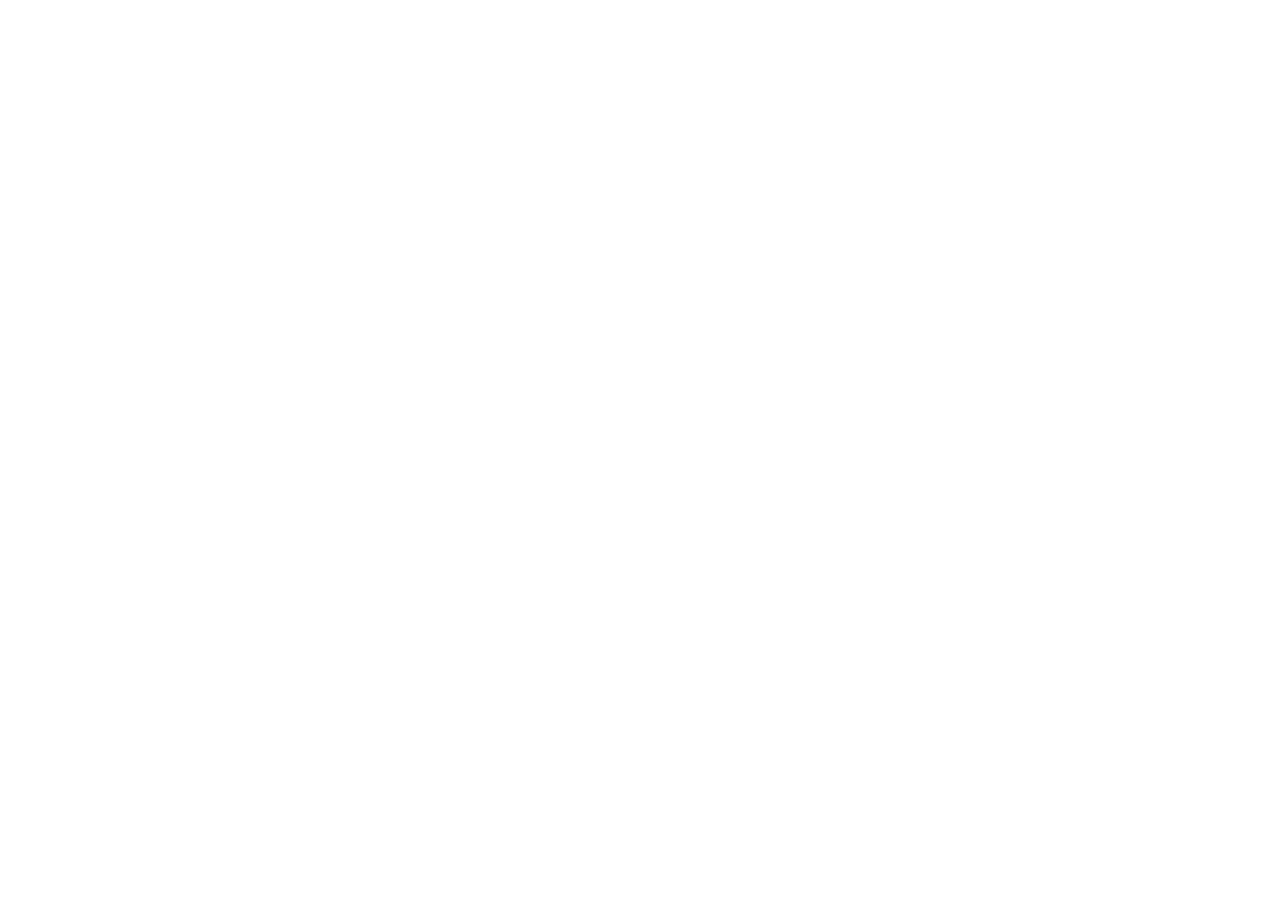
==== index.html @ f29817ae "1st commit" ====
<!DOCTYPE html>
<html lang="en">
<head>
    <meta charset="UTF-8">
    <meta name="viewport" content="width=device-width, initial-scale=1.0">
    <title>Document</title>
    <link rel="stylesheet" href="./styles/style.css">
</head>
<body>
    
    
    
    <script src="./scripts/script.js"></script>
</body>
</html>
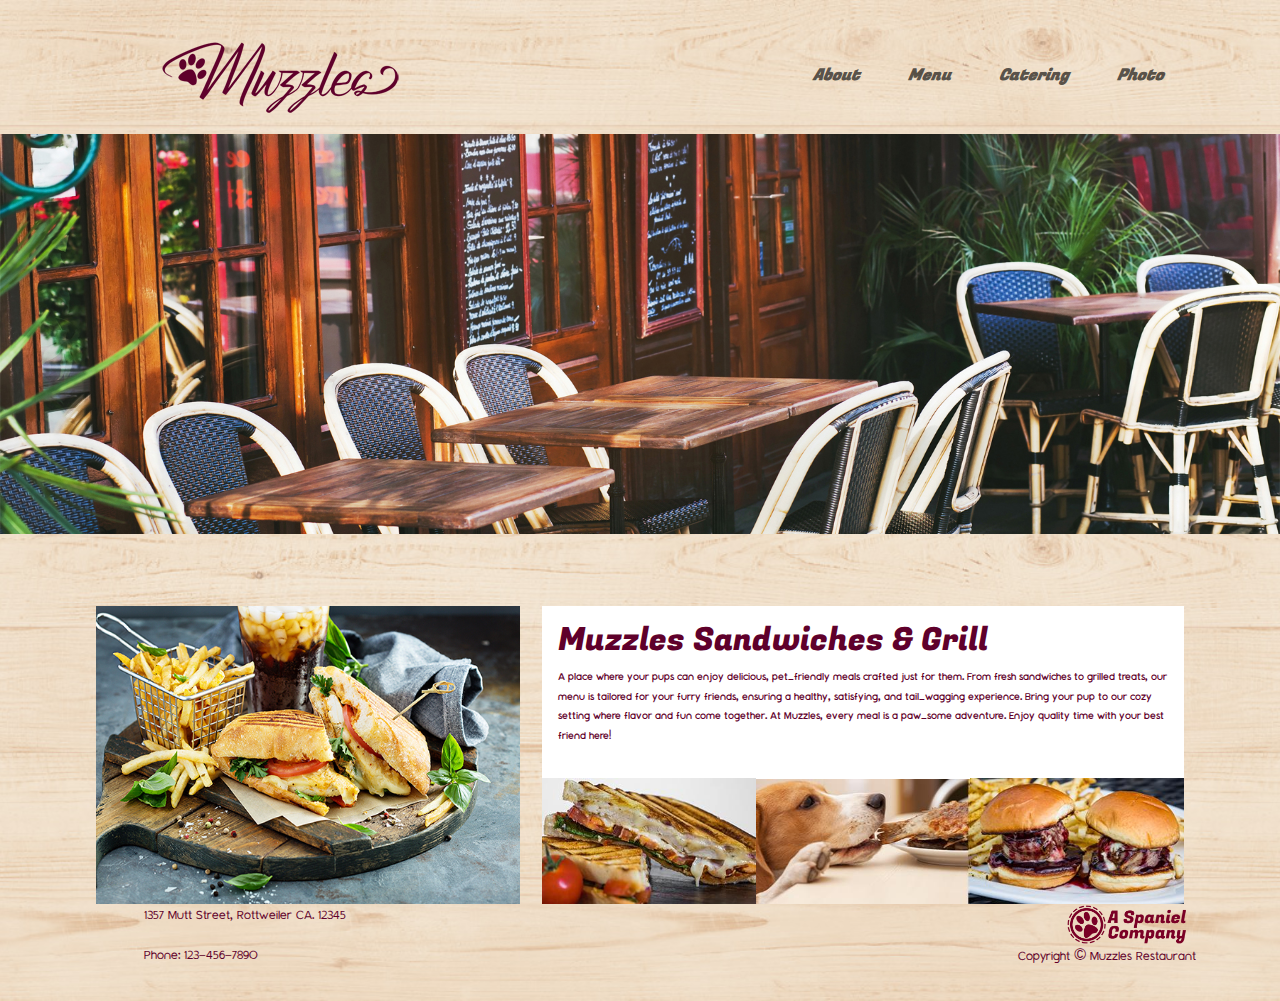
==== commit 7268a55b: "home page done" ====
--- a/index.html
+++ b/index.html
@@ -1,15 +1,87 @@
 <!DOCTYPE html>
 <html lang="en">
+
 <head>
     <meta charset="UTF-8">
     <meta name="viewport" content="width=device-width, initial-scale=1.0">
     <title>Document</title>
     <link rel="stylesheet" href="./styles/style.css">
+    <link href="https://cdn.jsdelivr.net/npm/bootstrap@5.3.3/dist/css/bootstrap.min.css" rel="stylesheet"
+        integrity="sha384-QWTKZyjpPEjISv5WaRU9OFeRpok6YctnYmDr5pNlyT2bRjXh0JMhjY6hW+ALEwIH" crossorigin="anonymous">
 </head>
+
 <body>
-    
-    
-    
+    <nav class="navbar navbar-expand-lg ">
+        <div class="container-fluid">
+            <a class="navbar-brand logo--header-img" href="#"><img src="../assets/MuzzlesLogo.png"
+                    alt="Muzzles Logo"></a>
+            <div class="nav-link-parent">
+                <button class="navbar-toggler" type="button" data-bs-toggle="collapse"
+                    data-bs-target="#navbarNavAltMarkup" aria-controls="navbarNavAltMarkup" aria-expanded="false"
+                    aria-label="Toggle navigation">
+                    <span class="navbar-toggler-icon"></span>
+                </button>
+                <div class="collapse navbar-collapse" id="navbarNavAltMarkup">
+                    <div class="navbar-nav">
+                        <a class="nav-link" href="#">About</a>
+                        <a class="nav-link" href="#">Menu</a>
+                        <a class="nav-link" href="#">Catering</a>
+                        <a class="nav-link">Photo</a>
+                    </div>
+                </div>
+            </div>
+
+        </div>
+    </nav>
+
+    <div class="home-image">
+        <img class="resize-home" src="./assets/homeHero.jpg" alt="home-hero-image">
+    </div>
+
+    <br><br><br>
+
+    <div class="home-container">
+        <div class="image-container">
+            <img class="resize" src="./assets/homeSingle.jpg" alt="Sandwiches">
+        </div>
+        <div class="home-details-container">
+            <div class="home-details-container1">
+                <h2 id="font-change">Muzzles Sandwiches & Grill</h2>
+                <p>A place where your pups can enjoy delicious, pet-friendly meals crafted just for them. From fresh
+                    sandwiches to grilled treats, our menu is tailored for your furry friends, ensuring a healthy,
+                    satisfying, and tail-wagging experience. Bring your pup to our cozy setting where flavor and fun
+                    come
+                    together. At Muzzles, every meal is a paw-some adventure. Enjoy quality time with your best friend
+                    here!
+                </p>
+            </div>
+            <div class="home-image-container">
+                <img class="resize1" src="./assets/Remake-HomeImage/HomeImage1.JPG" alt="">
+                <img class="resize1" src="./assets/Remake-HomeImage/HomeImage2.JPG" alt="">
+                <img class="resize1" src="./assets/Remake-HomeImage/HomeImage3.JPG" alt="">
+            </div>
+        </div>
+    </div>
+
+    <footer>
+        <div class="container-fluid  m-0 p-0  ">
+            <div class="row d-flex justify-content-between ">
+                <div class="col ">
+                    <p> 1357 Mutt Street, Rottweiler CA. 12345</p>
+                    <p>Phone: 123-456-7890</p>
+                </div>
+                <div class="col text-end  m-0 p-0  ">
+                    <img class="w-25 " src="../assets/CompanyLogo.png" alt="Footer Company Logo">
+                    <p>Copyright © Muzzles Restaurant</p>
+                </div>
+            </div>
+        </div>
+
+    </footer>
     <script src="./scripts/script.js"></script>
+    <script src="https://cdn.jsdelivr.net/npm/bootstrap@5.3.3/dist/js/bootstrap.bundle.min.js"
+        integrity="sha384-YvpcrYf0tY3lHB60NNkmXc5s9fDVZLESaAA55NDzOxhy9GkcIdslK1eN7N6jIeHz"
+        crossorigin="anonymous"></script>
 </body>
+
 </html>--- a/styles/style.css
+++ b/styles/style.css
@@ -0,0 +1,270 @@
+/* ======= */
+:root{
+    --maroon: #5F002B;
+    --lightmaroon: #980051;
+    --beige: #F2E9D9;
+    --white:#FFFFFF;
+}
+
+
+
+
+@font-face {
+    font-family: 'Montauk-Bold';
+    src: url('../fonts/Montauk-Bold.otf') ;
+    font-weight: normal; 
+    font-style: normal; 
+  }
+
+  @font-face {
+    font-family: 'Montauk-Regular';
+    src: url('../fonts/Montauk-Regular.otf') ;
+   
+  }
+  @font-face {
+    font-family: 'Montauk-Italic';
+    src: url('../fonts/Montauk-Italic.otf') ;
+   
+  }
+  @font-face {
+    font-family: 'Montauk-Light';
+    src: url('../fonts/Montauk-Light.otf') ;
+   
+  }
+  @font-face {
+    font-family: 'FugazOne-Regular';
+    src: url('../fonts/FugazOne-Regular.ttf') ;
+   
+  }
+body{
+    background-image: url('../assets/bgtexture.jpg');
+    background-repeat: repeat;
+    padding: 1rem 0rem 1rem;
+  
+}
+
+/* home page */
+
+
+
+.resize-home{
+    width: 100%;
+    height: 25rem;
+}
+
+.home-container {
+    width: 85%;
+    margin: 0 auto;
+    display: flex;
+    justify-content: space-between;
+}
+
+.image-container {
+    width: 39%;
+}
+
+.home-details-container {
+    width: 59%;
+    display: flex;
+    flex-direction: column;
+    justify-content: space-between;
+    background-color: white;
+}
+
+.home-details-container1 {
+    font-size: small;
+    font-family: 'Montauk-Regular', sans-serif;
+    background-color: #FFFFFF;
+    padding: 1rem;
+    display: flex;
+    flex-direction: column;
+    justify-content: space-between;
+    color: var(--maroon);
+}
+
+.home-image-container {
+    width: 100%;
+    display: flex;
+    overflow: hidden;
+    align-items: flex-end;
+}
+
+.resize {
+    width: 100%;
+    height: 100%;
+}
+
+.resize1 {
+    width: 100%;
+    height: auto;
+    max-width: 33.33%;
+    object-fit: cover;
+}
+
+
+
+/* home page END */
+
+/*General formating start*/
+ .section-margins{
+    margin: 3rem 6rem  3rem 9rem;
+ }
+ .page-header{
+    background-color: white;
+    padding:0.5rem  0rem 0.5rem;
+    font-size: 50px;
+    color: var(--maroon);
+    font-family: 'FugazOne-Regular', sans-serif;
+ }
+/*General Formating end*/
+/*navbar start*/
+
+.logo--header-img{
+ margin-left:9rem;
+}
+
+.nav-link-parent{
+    margin-right:6rem;
+   
+    font-weight: bold;
+    font-style: italic;
+   
+  
+}
+
+.nav-link{
+    color: var(--maroon);
+    font-family: 'FugazOne-Regular';
+    margin-left: 2rem;
+}
+
+/*navbar end*/
+
+
+/* catering */
+.catering-container{
+  
+  display: flex;
+  justify-content: space-between;
+}   
+
+.catering-img{
+  height:auto;
+}
+
+.text-section{
+ 
+  background-color: white;
+  color: var(--maroon);
+  font-family: 'Montauk-Light', sans-serif;
+  padding: 2rem;
+  
+}
+
+.text-section h3{
+  font-weight: bold;
+  font-family: 'FugazOne-Regular', sans-serif;
+}
+.text-section p{
+  line-height: 1.1;
+}
+/*catering end*/
+
+
+/*footer start*/
+
+footer{
+    margin-left:9rem;
+    margin-right:6rem;
+    color: var(--maroon);
+    font-family: 'Montauk-Light', sans-serif;
+
+    
+}
+
+/*footer end*/
+
+
+/* menu page css */
+
+/* General reset for any elements inside the .no-bootstrap container */
+.no-bootstrap * {
+    all: revert;
+    box-sizing: border-box;
+    font-family: 'Montauk-Regular', sans-serif;
+}
+
+body {
+    background-image: url(../assets/bgtexture.jpg);
+    background-position: center;
+    background-size: cover;
+}
+
+#font-change{
+    font-family: 'FugazOne-Regular', sans-serif;
+    color: var(--maroon);
+}
+
+.ajustImg {
+    width: 100%;
+}
+
+.plane {
+    font-weight: normal;      /* Removes bold */
+    text-decoration: none;    /* Removes underline, overline, and line-through */
+    font-style: normal;       /* Removes italic or oblique styling */
+    font-family: 'Montauk-Regular', sans-serif;     
+}
+
+.no-bootstrap .MenuHeader {
+    display: flex;
+    align-items: center;
+    justify-content: center;
+    background-color: #FFFFFF;
+    width: 85%;
+    height: 4rem;
+    margin: 0 auto;
+}
+
+.no-bootstrap .MenuContainer {
+    width: 85%;
+    margin: 0 auto;
+    display: flex;
+    justify-content: space-between;
+    flex-wrap: wrap;
+    color: var(--maroon);
+}
+
+.no-bootstrap .menu-container-item {
+    width: 49.5%;
+    /* height: 700px; */
+    background-color: white;
+    padding-bottom: 2rem;
+    margin-bottom: 1rem;
+}
+
+.no-bootstrap .menu-details {
+    font-size: small;
+    display: flex;
+    flex-direction: column;
+    margin-left: 2%;
+    margin-right: 2%;
+}
+
+.menu-details h3{
+    font-size: x-large;
+}
+
+.no-bootstrap .menu-item {
+    display: flex;
+    justify-content: space-between;
+    padding-bottom: 10px;
+    border-bottom: 1px solid #980051;
+}
+
+.hide{
+    color: white;
+    border: none !important;
+}
+
+/* menu page css END */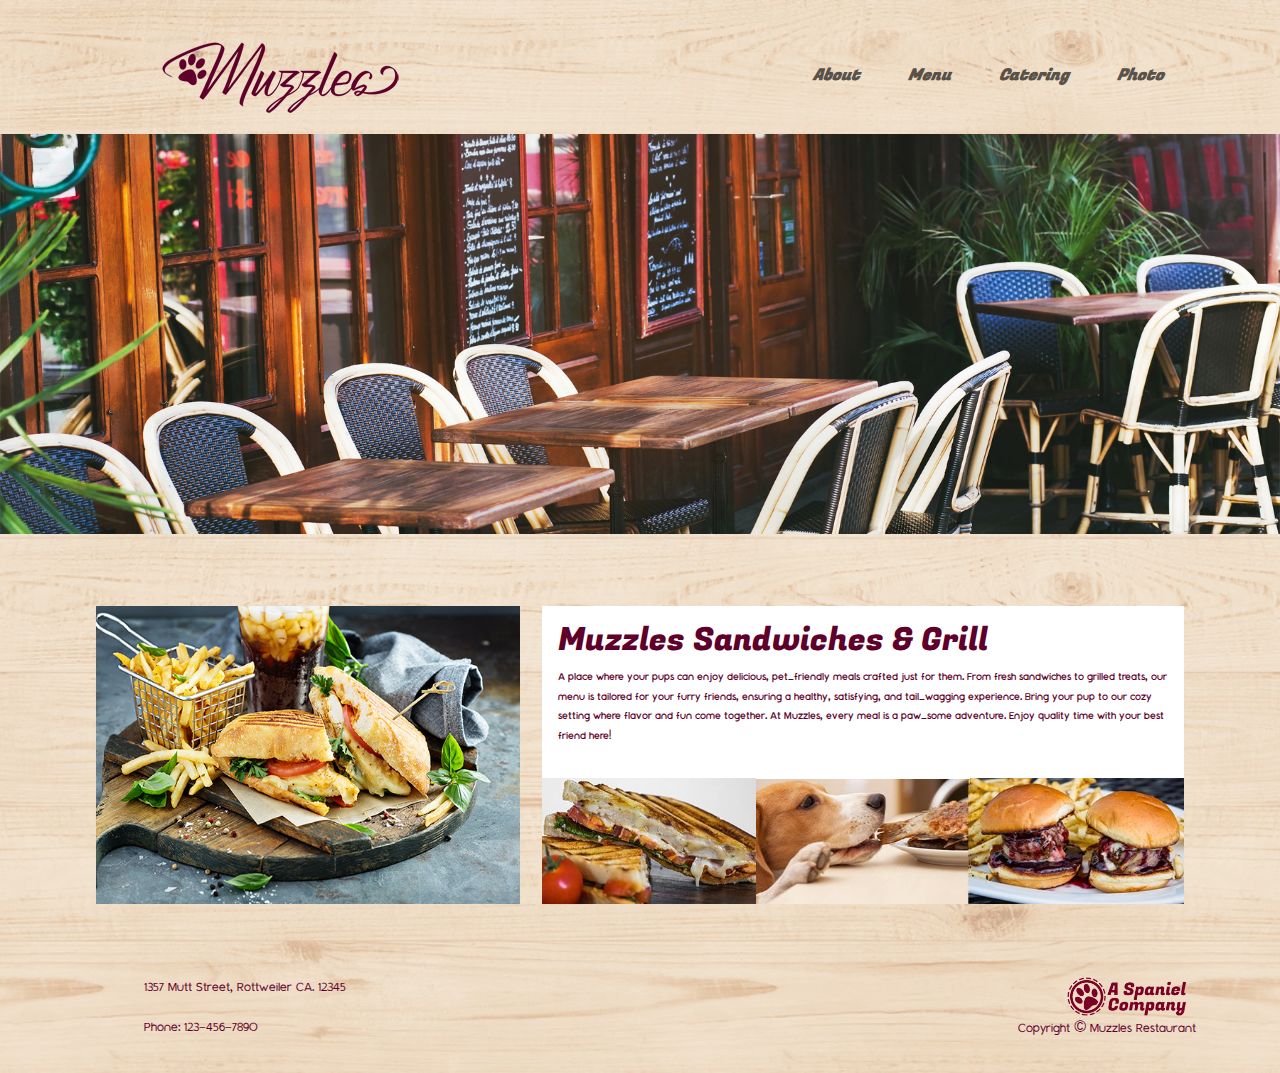
==== commit 8fa34fff: "slight fix" ====
--- a/index.html
+++ b/index.html
@@ -13,7 +13,7 @@
 <body>
     <nav class="navbar navbar-expand-lg ">
         <div class="container-fluid">
-            <a class="navbar-brand logo--header-img" href="#"><img src="../assets/MuzzlesLogo.png"
+            <a class="navbar-brand logo--header-img" href="./index.html"><img src="../assets/MuzzlesLogo.png"
                     alt="Muzzles Logo"></a>
             <div class="nav-link-parent">
                 <button class="navbar-toggler" type="button" data-bs-toggle="collapse"
@@ -23,10 +23,10 @@
                 </button>
                 <div class="collapse navbar-collapse" id="navbarNavAltMarkup">
                     <div class="navbar-nav">
-                        <a class="nav-link" href="#">About</a>
-                        <a class="nav-link" href="#">Menu</a>
-                        <a class="nav-link" href="#">Catering</a>
-                        <a class="nav-link">Photo</a>
+                        <a class="nav-link"  href="./pages/About.html">About</a>
+                        <a class="nav-link" href="./pages/Menu.html">Menu</a>
+                        <a class="nav-link" href="./pages/catering.html">Catering</a>
+                        <a class="nav-link" href="./pages/photos.html">Photo</a>
                     </div>
                 </div>
             </div>
@@ -63,6 +63,8 @@
         </div>
     </div>
 
+    <br><br><br>
+
     <footer>
         <div class="container-fluid  m-0 p-0  ">
             <div class="row d-flex justify-content-between ">
--- a/styles/style.css
+++ b/styles/style.css
@@ -1,270 +1,359 @@
 /* ======= */
-:root{
-    --maroon: #5F002B;
-    --lightmaroon: #980051;
-    --beige: #F2E9D9;
-    --white:#FFFFFF;
-}
-
-
-
-
-@font-face {
-    font-family: 'Montauk-Bold';
-    src: url('../fonts/Montauk-Bold.otf') ;
-    font-weight: normal; 
-    font-style: normal; 
-  }
-
-  @font-face {
-    font-family: 'Montauk-Regular';
-    src: url('../fonts/Montauk-Regular.otf') ;
-   
-  }
-  @font-face {
-    font-family: 'Montauk-Italic';
-    src: url('../fonts/Montauk-Italic.otf') ;
-   
-  }
-  @font-face {
-    font-family: 'Montauk-Light';
-    src: url('../fonts/Montauk-Light.otf') ;
-   
-  }
-  @font-face {
-    font-family: 'FugazOne-Regular';
-    src: url('../fonts/FugazOne-Regular.ttf') ;
-   
-  }
-body{
-    background-image: url('../assets/bgtexture.jpg');
-    background-repeat: repeat;
-    padding: 1rem 0rem 1rem;
-  
+:root {
+  --maroon: #5f002b;
+  --lightmaroon: #980051;
+  --beige: #f2e9d9;
+  --white: #ffffff;
+}
+
+@font-face {
+  font-family: "Montauk-Bold";
+  src: url("../fonts/Montauk-Bold.otf");
+  font-weight: normal;
+  font-style: normal;
+}
+
+@font-face {
+  font-family: "Montauk-Regular";
+  src: url("../fonts/Montauk-Regular.otf");
+}
+@font-face {
+  font-family: "Montauk-Italic";
+  src: url("../fonts/Montauk-Italic.otf");
+}
+@font-face {
+  font-family: "Montauk-Light";
+  src: url("../fonts/Montauk-Light.otf");
+}
+@font-face {
+  font-family: "FugazOne-Regular";
+  src: url("../fonts/FugazOne-Regular.ttf");
+}
+body {
+  background-image: url("../assets/bgtexture.jpg");
+  background-repeat: repeat;
+  padding: 1rem 0rem 1rem;
 }
 
 /* home page */
 
-
-
-.resize-home{
-    width: 100%;
-    height: 25rem;
+.resize-home {
+  width: 100%;
+  height: 25rem;
 }
 
 .home-container {
-    width: 85%;
-    margin: 0 auto;
-    display: flex;
-    justify-content: space-between;
+  width: 85%;
+  margin: 0 auto;
+  display: flex;
+  justify-content: space-between;
 }
 
 .image-container {
-    width: 39%;
+  width: 39%;
 }
 
 .home-details-container {
-    width: 59%;
-    display: flex;
-    flex-direction: column;
-    justify-content: space-between;
-    background-color: white;
+  width: 59%;
+  display: flex;
+  flex-direction: column;
+  justify-content: space-between;
+  background-color: white;
 }
 
 .home-details-container1 {
-    font-size: small;
-    font-family: 'Montauk-Regular', sans-serif;
-    background-color: #FFFFFF;
-    padding: 1rem;
-    display: flex;
-    flex-direction: column;
-    justify-content: space-between;
-    color: var(--maroon);
+  font-size: small;
+  font-family: "Montauk-Regular", sans-serif;
+  background-color: #ffffff;
+  padding: 1rem;
+  display: flex;
+  flex-direction: column;
+  justify-content: space-between;
+  color: var(--maroon);
 }
 
 .home-image-container {
-    width: 100%;
-    display: flex;
-    overflow: hidden;
-    align-items: flex-end;
+  width: 100%;
+  display: flex;
+  overflow: hidden;
+  align-items: flex-end;
 }
 
 .resize {
-    width: 100%;
-    height: 100%;
+  width: 100%;
+  height: 100%;
 }
 
 .resize1 {
+  width: 100%;
+  height: auto;
+  max-width: 33.33%;
+  object-fit: cover;
+}
+
+/* home page END */
+
+/*General formating start*/
+.section-margins {
+  margin: 3rem 6rem 3rem 9rem;
+}
+.page-header {
+  background-color: white;
+  padding: 0.5rem 0rem 0.5rem;
+  font-size: 50px;
+  color: var(--maroon);
+  font-family: "FugazOne-Regular", sans-serif;
+}
+/*General Formating end*/
+/*navbar start*/
+
+.logo--header-img {
+  margin-left: 9rem;
+}
+
+.nav-link-parent {
+  margin-right: 6rem;
+
+  font-weight: bold;
+  font-style: italic;
+}
+
+.nav-link {
+  color: var(--maroon);
+  font-family: "FugazOne-Regular";
+  margin-left: 2rem;
+}
+
+/*navbar end*/
+
+/* catering */
+.catering-container {
+  display: flex;
+  justify-content: space-between;
+}
+
+.catering-img {
+  height: auto;
+}
+
+.text-section {
+  background-color: white;
+  color: var(--maroon);
+  font-family: "Montauk-Light", sans-serif;
+  padding: 2rem;
+}
+
+.text-section h3 {
+  font-weight: bold;
+  font-family: "FugazOne-Regular", sans-serif;
+}
+.text-section p {
+  line-height: 1.1;
+}
+/*catering end*/
+/*photos start*/
+
+/*photos end*/
+.add-border-white {
+  border: 10px solid white; /* Adjust thickness as needed */
+}
+
+.photo-spacing {
+  margin: 20px 10px;
+}
+/*footer start*/
+
+footer {
+  margin-left: 9rem;
+  margin-right: 6rem;
+  color: var(--maroon);
+  font-family: "Montauk-Light", sans-serif;
+}
+
+/*footer end*/
+
+/* menu page css */
+
+/* General reset for any elements inside the .no-bootstrap container */
+.no-bootstrap * {
+  all: revert;
+  box-sizing: border-box;
+  font-family: "Montauk-Regular", sans-serif;
+}
+
+body {
+  background-image: url(../assets/bgtexture.jpg);
+  background-position: center;
+  background-size: cover;
+}
+
+#font-change {
+  font-family: "FugazOne-Regular", sans-serif;
+  color: var(--maroon);
+}
+
+.ajustImg {
+  width: 100%;
+}
+
+.plane {
+  font-weight: normal; /* Removes bold */
+  text-decoration: none; /* Removes underline, overline, and line-through */
+  font-style: normal; /* Removes italic or oblique styling */
+  font-family: "Montauk-Regular", sans-serif;
+}
+
+.no-bootstrap .MenuHeader {
+  display: flex;
+  align-items: center;
+  justify-content: center;
+  background-color: #ffffff;
+  width: 85%;
+  height: 4rem;
+  margin: 0 auto;
+}
+
+.no-bootstrap .MenuContainer {
+  width: 85%;
+  margin: 0 auto;
+  display: flex;
+  justify-content: space-between;
+  flex-wrap: wrap;
+  color: var(--maroon);
+}
+
+.no-bootstrap .menu-container-item {
+  width: 49.5%;
+  /* height: 700px; */
+  background-color: white;
+  padding-bottom: 2rem;
+  margin-bottom: 1rem;
+}
+
+.no-bootstrap .menu-details {
+  font-size: small;
+  display: flex;
+  flex-direction: column;
+  margin-left: 2%;
+  margin-right: 2%;
+}
+
+.menu-details h3 {
+  font-size: x-large;
+}
+
+.no-bootstrap .menu-item {
+  display: flex;
+  justify-content: space-between;
+  padding-bottom: 10px;
+  border-bottom: 1px solid #980051;
+}
+
+.hide {
+  color: white;
+  border: none !important;
+}
+
+/* menu page css END */
+
+
+
+
+
+/* Adjust the layout for mobile */
+@media (max-width: 768px) {
+  body {
+    margin: 0;
+    background-size: contain;
+  }
+
+  .no-bootstrap .MenuHeader {
     width: 100%;
     height: auto;
-    max-width: 33.33%;
+    text-align: center;
+    padding: 1rem 10px;
+  }
+
+  .no-bootstrap .MenuContainer {
+    width: 100%;
+    margin: 0;
+    display: block;
+    padding: 0 10px;
+  }
+
+  .no-bootstrap .menu-container-item {
+    width: 100%;
+    margin-bottom: 1rem;
+    padding: 1rem 0;
+  }
+
+  .ajustImg {
+    width: 100%;
+    height: auto;
     object-fit: cover;
-}
-
-
-
-/* home page END */
-
-/*General formating start*/
- .section-margins{
-    margin: 3rem 6rem  3rem 9rem;
- }
- .page-header{
-    background-color: white;
-    padding:0.5rem  0rem 0.5rem;
-    font-size: 50px;
-    color: var(--maroon);
-    font-family: 'FugazOne-Regular', sans-serif;
- }
-/*General Formating end*/
-/*navbar start*/
-
-.logo--header-img{
- margin-left:9rem;
-}
-
-.nav-link-parent{
-    margin-right:6rem;
-   
-    font-weight: bold;
-    font-style: italic;
-   
-  
-}
-
-.nav-link{
-    color: var(--maroon);
-    font-family: 'FugazOne-Regular';
-    margin-left: 2rem;
-}
-
-/*navbar end*/
-
-
-/* catering */
-.catering-container{
-  
-  display: flex;
-  justify-content: space-between;
-}   
-
-.catering-img{
-  height:auto;
-}
-
-.text-section{
- 
-  background-color: white;
-  color: var(--maroon);
-  font-family: 'Montauk-Light', sans-serif;
-  padding: 2rem;
-  
-}
-
-.text-section h3{
-  font-weight: bold;
-  font-family: 'FugazOne-Regular', sans-serif;
-}
-.text-section p{
-  line-height: 1.1;
-}
-/*catering end*/
-
-
-/*footer start*/
-
-footer{
-    margin-left:9rem;
-    margin-right:6rem;
-    color: var(--maroon);
-    font-family: 'Montauk-Light', sans-serif;
-
-    
-}
-
-/*footer end*/
-
-
-/* menu page css */
-
-/* General reset for any elements inside the .no-bootstrap container */
-.no-bootstrap * {
-    all: revert;
-    box-sizing: border-box;
-    font-family: 'Montauk-Regular', sans-serif;
-}
-
-body {
-    background-image: url(../assets/bgtexture.jpg);
-    background-position: center;
-    background-size: cover;
-}
-
-#font-change{
-    font-family: 'FugazOne-Regular', sans-serif;
-    color: var(--maroon);
-}
-
-.ajustImg {
-    width: 100%;
-}
-
-.plane {
-    font-weight: normal;      /* Removes bold */
-    text-decoration: none;    /* Removes underline, overline, and line-through */
-    font-style: normal;       /* Removes italic or oblique styling */
-    font-family: 'Montauk-Regular', sans-serif;     
-}
-
-.no-bootstrap .MenuHeader {
-    display: flex;
-    align-items: center;
-    justify-content: center;
-    background-color: #FFFFFF;
-    width: 85%;
-    height: 4rem;
-    margin: 0 auto;
-}
-
-.no-bootstrap .MenuContainer {
-    width: 85%;
-    margin: 0 auto;
-    display: flex;
-    justify-content: space-between;
-    flex-wrap: wrap;
-    color: var(--maroon);
-}
-
-.no-bootstrap .menu-container-item {
-    width: 49.5%;
-    /* height: 700px; */
-    background-color: white;
-    padding-bottom: 2rem;
+  }
+
+  .menu-details h3,
+  .menu-item h3 {
+    font-size: 1rem;
+    line-height: 1.4;
+  }
+
+  .menu-details p,
+  .menu-item div {
+    font-size: 0.9rem;
+  }
+
+  .no-bootstrap .menu-item {
+    display: block;
     margin-bottom: 1rem;
-}
-
-.no-bootstrap .menu-details {
-    font-size: small;
-    display: flex;
-    flex-direction: column;
-    margin-left: 2%;
-    margin-right: 2%;
-}
-
-.menu-details h3{
-    font-size: x-large;
-}
-
-.no-bootstrap .menu-item {
-    display: flex;
-    justify-content: space-between;
-    padding-bottom: 10px;
-    border-bottom: 1px solid #980051;
-}
-
-.hide{
-    color: white;
-    border: none !important;
-}
-
-/* menu page css END */+  }
+
+  /* Font change for mobile */
+  #font-change {
+    font-size: 1.5rem;
+  }
+
+  .menu-details {
+    font-size: 0.9rem;
+    padding: 0 10px;
+  }
+
+  .no-bootstrap .MenuHeader h2 {
+    font-size: 1.8rem;
+    margin: 0;
+  }
+
+  .no-bootstrap .menu-container-item img {
+    max-width: 100%;
+  }
+}
+
+
+
+
+
+
+
+/* About css */
+.im1ctr{
+  height:40% ;
+  width: 40%;
+}
+.bg-wh{
+  background-color: white;
+}
+.tc-brw{
+  color: brown;
+}
+.ctrtx{
+  text-align: center;
+}
+.fil{
+  width: 100%;
+}
+.al-img{
+  display: flex;
+  flex-direction: row;
+}
+/*About End*/
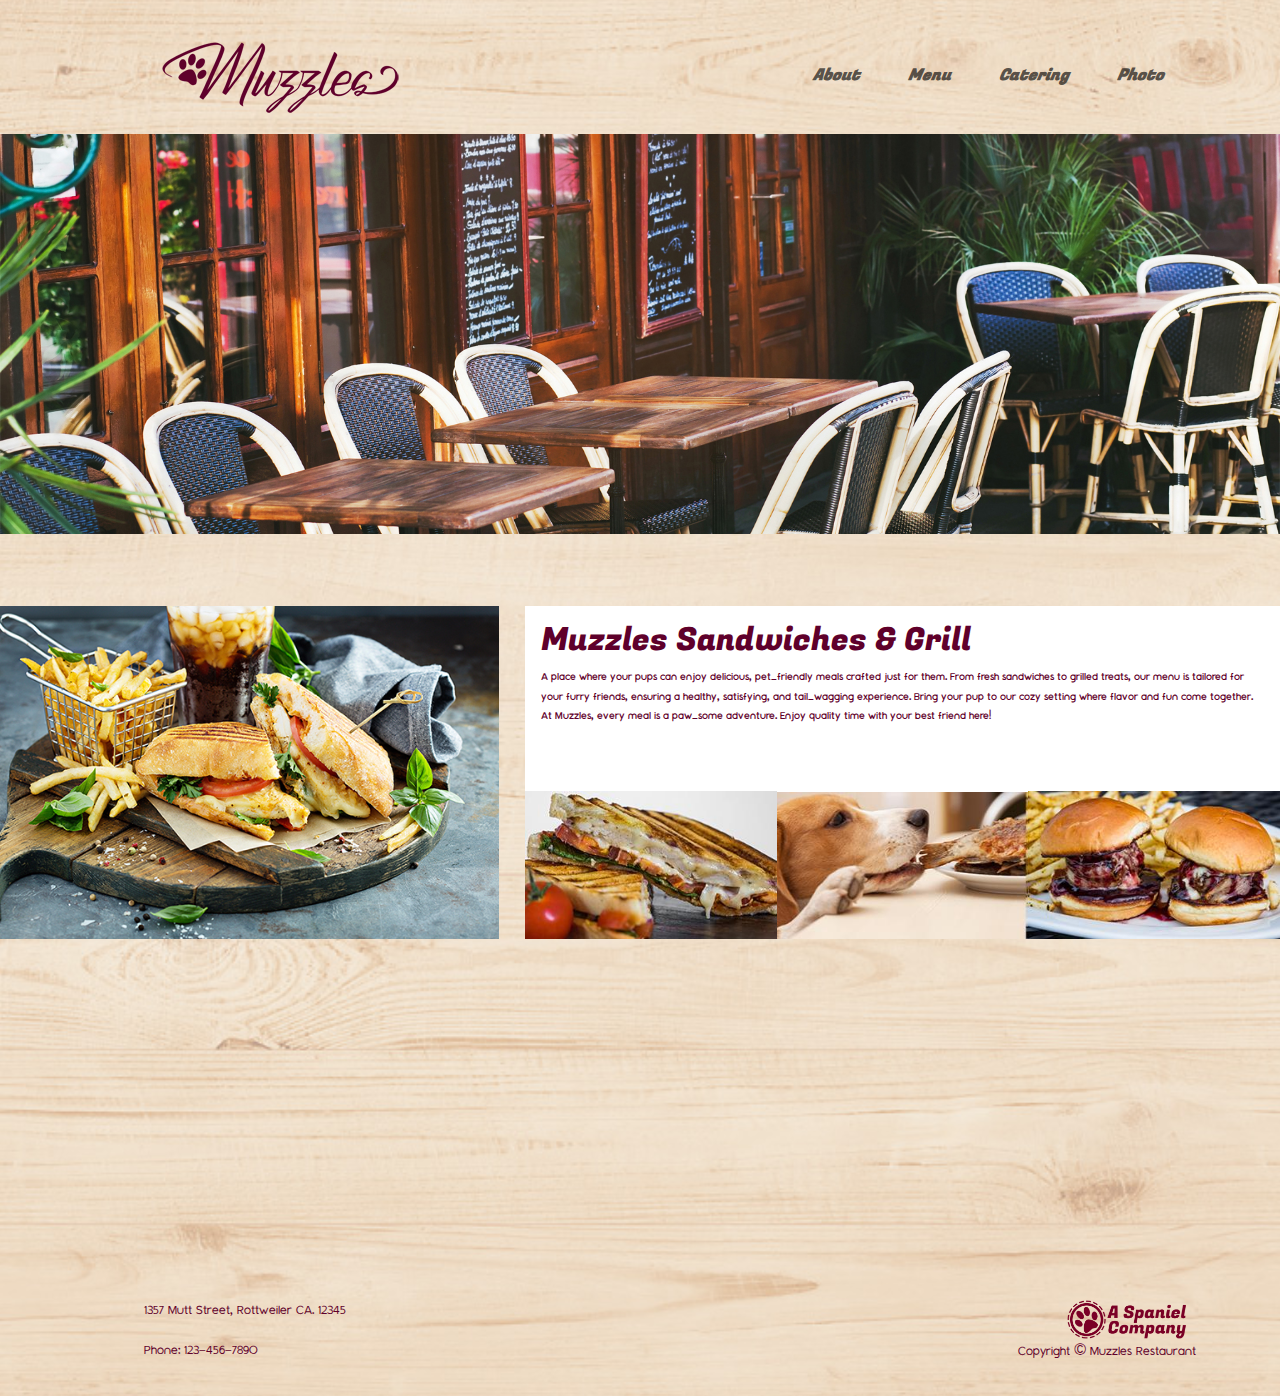
==== commit ccf337e8: "name change" ====
--- a/index.html
+++ b/index.html
@@ -4,7 +4,7 @@
 <head>
     <meta charset="UTF-8">
     <meta name="viewport" content="width=device-width, initial-scale=1.0">
-    <title>Document</title>
+    <title>Home</title>
     <link rel="stylesheet" href="./styles/style.css">
     <link href="https://cdn.jsdelivr.net/npm/bootstrap@5.3.3/dist/css/bootstrap.min.css" rel="stylesheet"
         integrity="sha384-QWTKZyjpPEjISv5WaRU9OFeRpok6YctnYmDr5pNlyT2bRjXh0JMhjY6hW+ALEwIH" crossorigin="anonymous">
--- a/styles/style.css
+++ b/styles/style.css
@@ -256,12 +256,61 @@
 
 /* menu page css END */
 
-
-
-
-
-/* Adjust the layout for mobile */
+/* medium-screen */
+
+@media screen and (min-width: 925px) and (max-width: 1366px) {
+  .home-container {
+    width: 100%;
+    margin-bottom: 18rem;
+  }
+}
+
+/* i pad */
+@media screen and (max-width: 924px) {
+  .home-container {
+    width: 90%;
+    flex-direction: column;
+    align-items: center;
+  }
+
+  .image-container,
+  .home-details-container {
+    width: 100%;
+  }
+
+  .home-details-container1 {
+    font-size: medium;
+    padding: 1.5rem;
+  }
+
+  .resize-home {
+    height: 20rem;
+  }
+}
+
+/* mobile */
 @media (max-width: 768px) {
+  .home-container {
+    width: 95%;
+  }
+
+  .home-details-container1 {
+    font-size: small;
+    padding: 1rem;
+  }
+
+  .home-image-container {
+    flex-direction: column;
+  }
+
+  .resize-home {
+    height: 18rem;
+  }
+
+  .resize1 {
+    max-width: 100%;
+  }
+
   body {
     margin: 0;
     background-size: contain;
@@ -329,31 +378,40 @@
   }
 }
 
-
-
-
-
-
-
 /* About css */
-.im1ctr{
-  height:40% ;
+.im1ctr {
+  height: 40%;
   width: 40%;
 }
-.bg-wh{
+.bg-wh {
   background-color: white;
 }
-.tc-brw{
-  color: brown;
-}
-.ctrtx{
+.tc-brw {
+  color: #5f002b;
+}
+.ctrtx {
   text-align: center;
 }
-.fil{
-  width: 100%;
-}
-.al-img{
+.fil {
+  width: 100%;
+}
+.al-img {
   display: flex;
   flex-direction: row;
 }
+
+.FSS {
+  font-size: small;
+  font-family: "Montauk-Regular", sans-serif;
+}
+
+.FSL {
+  font-family: "Montauk-Regular", sans-serif;
+}
+
+.FAL{
+  font-family: "FugazOne-Regular";
+  src: url("../fonts/FugazOne-Regular.ttf");
+}
+
 /*About End*/
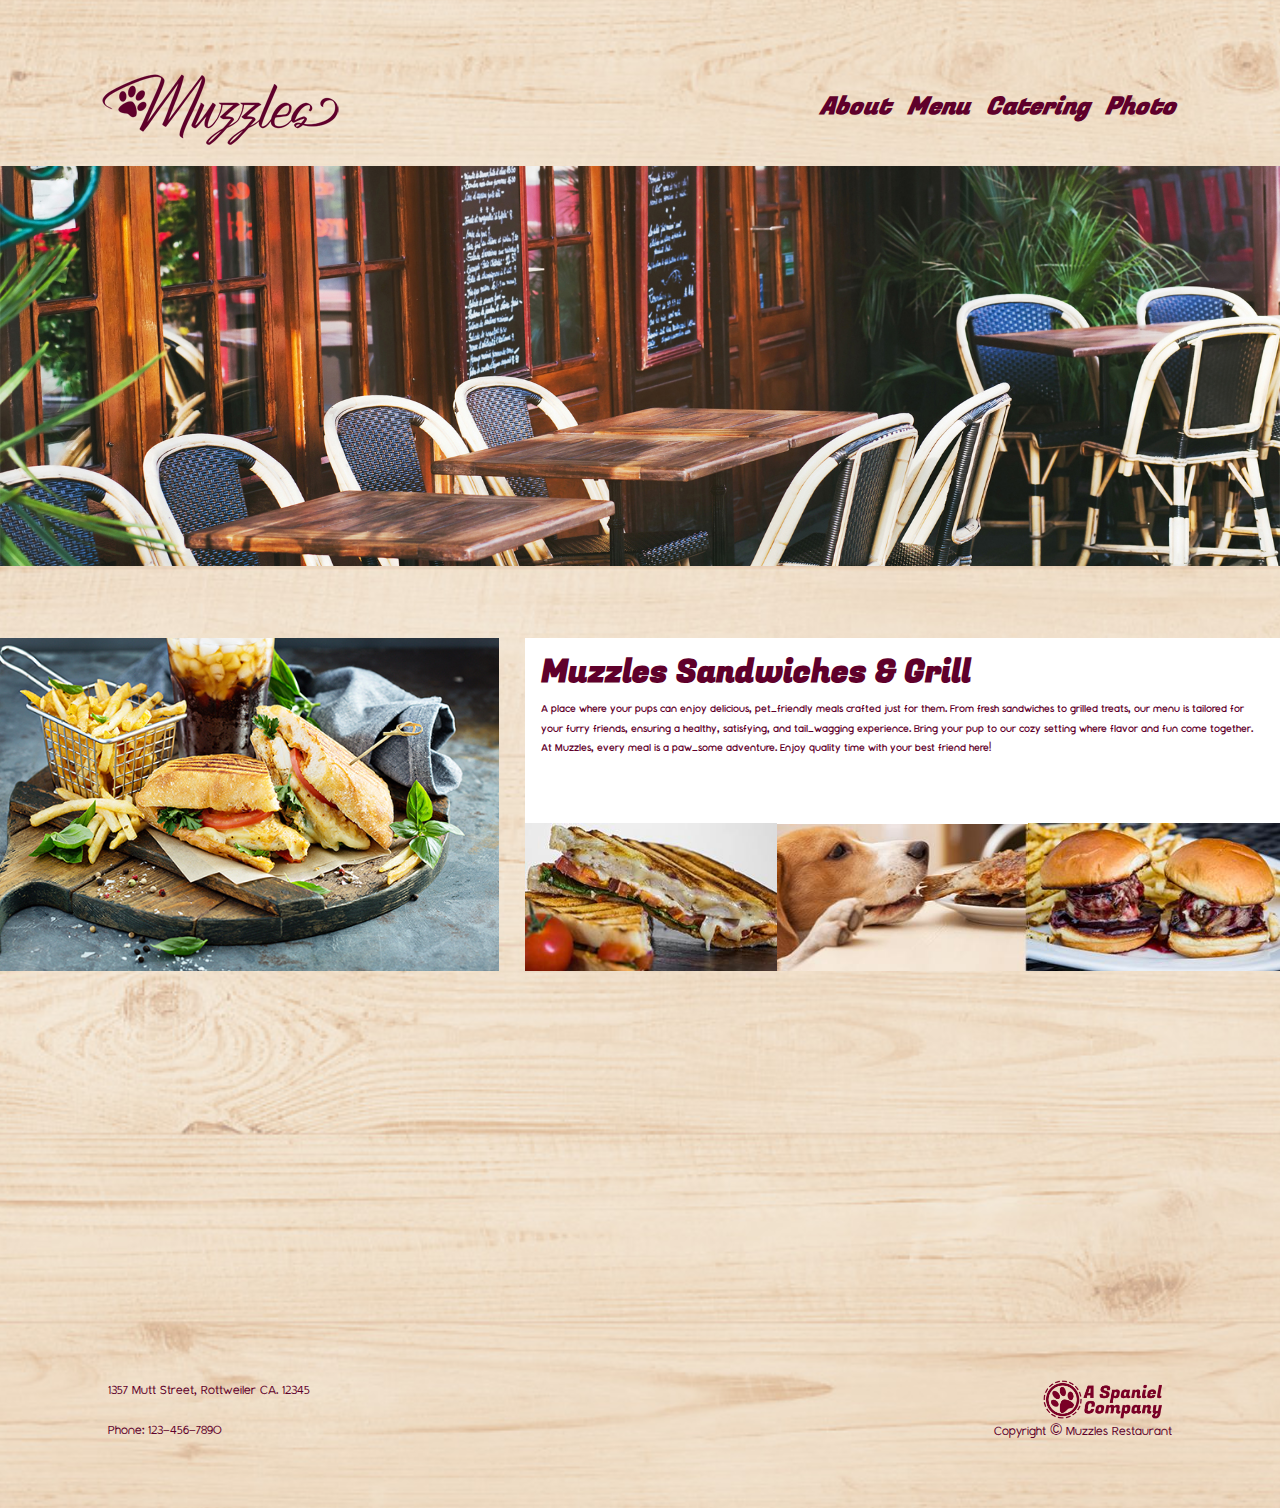
==== commit 97046d11: "updated margins on footer and header" ====
--- a/index.html
+++ b/index.html
@@ -1,89 +1,121 @@
 <!DOCTYPE html>
 <html lang="en">
+  <head>
+    <meta charset="UTF-8" />
+    <meta name="viewport" content="width=device-width, initial-scale=1.0" />
+    <title>Home</title>
 
-<head>
-    <meta charset="UTF-8">
-    <meta name="viewport" content="width=device-width, initial-scale=1.0">
-    <title>Home</title>
-    <link rel="stylesheet" href="./styles/style.css">
-    <link href="https://cdn.jsdelivr.net/npm/bootstrap@5.3.3/dist/css/bootstrap.min.css" rel="stylesheet"
-        integrity="sha384-QWTKZyjpPEjISv5WaRU9OFeRpok6YctnYmDr5pNlyT2bRjXh0JMhjY6hW+ALEwIH" crossorigin="anonymous">
-</head>
+    <link
+      href="https://cdn.jsdelivr.net/npm/bootstrap@5.3.3/dist/css/bootstrap.min.css"
+      rel="stylesheet"
+      integrity="sha384-QWTKZyjpPEjISv5WaRU9OFeRpok6YctnYmDr5pNlyT2bRjXh0JMhjY6hW+ALEwIH"
+      crossorigin="anonymous"
+    />
+    <link rel="stylesheet" href="./styles/style.css" />
+  </head>
 
-<body>
-    <nav class="navbar navbar-expand-lg ">
-        <div class="container-fluid">
-            <a class="navbar-brand logo--header-img" href="./index.html"><img src="../assets/MuzzlesLogo.png"
-                    alt="Muzzles Logo"></a>
-            <div class="nav-link-parent">
-                <button class="navbar-toggler" type="button" data-bs-toggle="collapse"
-                    data-bs-target="#navbarNavAltMarkup" aria-controls="navbarNavAltMarkup" aria-expanded="false"
-                    aria-label="Toggle navigation">
-                    <span class="navbar-toggler-icon"></span>
-                </button>
-                <div class="collapse navbar-collapse" id="navbarNavAltMarkup">
-                    <div class="navbar-nav">
-                        <a class="nav-link"  href="./pages/About.html">About</a>
-                        <a class="nav-link" href="./pages/Menu.html">Menu</a>
-                        <a class="nav-link" href="./pages/catering.html">Catering</a>
-                        <a class="nav-link" href="./pages/photos.html">Photo</a>
-                    </div>
-                </div>
+  <body>
+    <nav class="navbar navbar-expand-lg section-margins">
+      <div class="container-fluid">
+        <a class="navbar-brand logo--header-img" href="../index.html"
+          ><img class="" src="../assets/MuzzlesLogo.png" alt="Muzzles Logo"
+        /></a>
+        <div class="nav-link-parent">
+          <button
+            class="navbar-toggler"
+            type="button"
+            data-bs-toggle="collapse"
+            data-bs-target="#navbarNavAltMarkup"
+            aria-controls="navbarNavAltMarkup"
+            aria-expanded="false"
+            aria-label="Toggle navigation"
+          >
+            <span class="navbar-toggler-icon"></span>
+          </button>
+          <div class="collapse navbar-collapse" id="navbarNavAltMarkup">
+            <div class="navbar-nav">
+              <a class="nav-link" href="./About.html">About</a>
+              <a class="nav-link" href="./pages/Menu.html">Menu</a>
+              <a class="nav-link" href="./catering.html">Catering</a>
+              <a class="nav-link" href="./photos.html">Photo</a>
             </div>
-
+          </div>
         </div>
+      </div>
     </nav>
 
     <div class="home-image">
-        <img class="resize-home" src="./assets/homeHero.jpg" alt="home-hero-image">
+      <img
+        class="resize-home"
+        src="./assets/homeHero.jpg"
+        alt="home-hero-image"
+      />
     </div>
 
-    <br><br><br>
+    <br /><br /><br />
 
     <div class="home-container">
-        <div class="image-container">
-            <img class="resize" src="./assets/homeSingle.jpg" alt="Sandwiches">
+      <div class="image-container">
+        <img class="resize" src="./assets/homeSingle.jpg" alt="Sandwiches" />
+      </div>
+      <div class="home-details-container">
+        <div class="home-details-container1">
+          <h2 id="font-change">Muzzles Sandwiches & Grill</h2>
+          <p>
+            A place where your pups can enjoy delicious, pet-friendly meals
+            crafted just for them. From fresh sandwiches to grilled treats, our
+            menu is tailored for your furry friends, ensuring a healthy,
+            satisfying, and tail-wagging experience. Bring your pup to our cozy
+            setting where flavor and fun come together. At Muzzles, every meal
+            is a paw-some adventure. Enjoy quality time with your best friend
+            here!
+          </p>
         </div>
-        <div class="home-details-container">
-            <div class="home-details-container1">
-                <h2 id="font-change">Muzzles Sandwiches & Grill</h2>
-                <p>A place where your pups can enjoy delicious, pet-friendly meals crafted just for them. From fresh
-                    sandwiches to grilled treats, our menu is tailored for your furry friends, ensuring a healthy,
-                    satisfying, and tail-wagging experience. Bring your pup to our cozy setting where flavor and fun
-                    come
-                    together. At Muzzles, every meal is a paw-some adventure. Enjoy quality time with your best friend
-                    here!
-                </p>
-            </div>
-            <div class="home-image-container">
-                <img class="resize1" src="./assets/Remake-HomeImage/HomeImage1.JPG" alt="">
-                <img class="resize1" src="./assets/Remake-HomeImage/HomeImage2.JPG" alt="">
-                <img class="resize1" src="./assets/Remake-HomeImage/HomeImage3.JPG" alt="">
-            </div>
+        <div class="home-image-container">
+          <img
+            class="resize1"
+            src="./assets/Remake-HomeImage/HomeImage1.JPG"
+            alt=""
+          />
+          <img
+            class="resize1"
+            src="./assets/Remake-HomeImage/HomeImage2.JPG"
+            alt=""
+          />
+          <img
+            class="resize1"
+            src="./assets/Remake-HomeImage/HomeImage3.JPG"
+            alt=""
+          />
         </div>
+      </div>
     </div>
 
-    <br><br><br>
+    <br /><br /><br />
 
     <footer>
-        <div class="container-fluid  m-0 p-0  ">
-            <div class="row d-flex justify-content-between ">
-                <div class="col ">
-                    <p> 1357 Mutt Street, Rottweiler CA. 12345</p>
-                    <p>Phone: 123-456-7890</p>
-                </div>
-                <div class="col text-end  m-0 p-0  ">
-                    <img class="w-25 " src="../assets/CompanyLogo.png" alt="Footer Company Logo">
-                    <p>Copyright © Muzzles Restaurant</p>
-                </div>
-            </div>
+      <div class="container-fluid">
+        <div class="row section-margins">
+          <div class="col-md-6 col-sm-12 footer-col">
+            <p>1357 Mutt Street, Rottweiler CA. 12345</p>
+            <p>Phone: 123-456-7890</p>
+          </div>
+          <div class="col-md-6 col-sm-12 text-end footer-col">
+            <img
+              class="w-25"
+              src="../assets/CompanyLogo.png"
+              alt="Footer Company Logo"
+            />
+            <p>Copyright © Muzzles Restaurant</p>
+          </div>
         </div>
-
+      </div>
     </footer>
     <script src="./scripts/script.js"></script>
-    <script src="https://cdn.jsdelivr.net/npm/bootstrap@5.3.3/dist/js/bootstrap.bundle.min.js"
-        integrity="sha384-YvpcrYf0tY3lHB60NNkmXc5s9fDVZLESaAA55NDzOxhy9GkcIdslK1eN7N6jIeHz"
-        crossorigin="anonymous"></script>
-</body>
-
-</html>+    <script
+      src="https://cdn.jsdelivr.net/npm/bootstrap@5.3.3/dist/js/bootstrap.bundle.min.js"
+      integrity="sha384-YvpcrYf0tY3lHB60NNkmXc5s9fDVZLESaAA55NDzOxhy9GkcIdslK1eN7N6jIeHz"
+      crossorigin="anonymous"
+    ></script>
+  </body>
+</html>
--- a/styles/style.css
+++ b/styles/style.css
@@ -29,11 +29,7 @@
   font-family: "FugazOne-Regular";
   src: url("../fonts/FugazOne-Regular.ttf");
 }
-body {
-  background-image: url("../assets/bgtexture.jpg");
-  background-repeat: repeat;
-  padding: 1rem 0rem 1rem;
-}
+
 
 /* home page */
 
@@ -95,18 +91,20 @@
 
 /*General formating start*/
 .section-margins {
-  margin: 3rem 6rem 3rem 9rem;
+  margin: 3rem 6rem;
 }
 .page-header {
   background-color: white;
-  padding: 0.5rem 0rem 0.5rem;
+  padding: 0.5rem 0rem ;
   font-size: 50px;
   color: var(--maroon);
   font-family: "FugazOne-Regular", sans-serif;
 }
 /*General Formating end*/
 /*navbar start*/
-
+.navbar{
+  margin-bottom: 0;
+}
 .logo--header-img {
   margin-left: 9rem;
 }
@@ -122,6 +120,7 @@
   color: var(--maroon);
   font-family: "FugazOne-Regular";
   margin-left: 2rem;
+  font-size: 1.5rem;
 }
 
 /*navbar end*/
@@ -153,19 +152,20 @@
 /*catering end*/
 /*photos start*/
 
+
+.add-border-white {
+  border: .7rem solid white; /* Adjust thickness as needed */
+}
+
+.photo-spacing {
+  margin: 2% 1%;
+}
+
 /*photos end*/
-.add-border-white {
-  border: 10px solid white; /* Adjust thickness as needed */
-}
-
-.photo-spacing {
-  margin: 20px 10px;
-}
+
 /*footer start*/
-
 footer {
-  margin-left: 9rem;
-  margin-right: 6rem;
+
   color: var(--maroon);
   font-family: "Montauk-Light", sans-serif;
 }
@@ -187,9 +187,18 @@
   background-size: cover;
 }
 
+
 #font-change {
   font-family: "FugazOne-Regular", sans-serif;
   color: var(--maroon);
+  font-size: 2rem !important;
+  font-weight: bolder !important;
+}
+/* Ensure images and containers don't overflow */
+.container-fluid {
+  max-width: 100%;
+  padding-left: 0;
+  padding-right: 0;
 }
 
 .ajustImg {
@@ -263,6 +272,21 @@
     width: 100%;
     margin-bottom: 18rem;
   }
+  .logo--header-img {
+    margin-left: 0;
+  }
+
+  
+  .nav-link-parent {
+    margin-right: 0;
+  
+  }
+  
+  .nav-link {
+  
+    margin-left: 0;
+    
+  }
 }
 
 /* i pad */
@@ -286,6 +310,21 @@
   .resize-home {
     height: 20rem;
   }
+  .logo--header-img {
+    margin-left: 0;
+  }
+  
+  .nav-link-parent {
+    margin-right: 0;
+  
+  }
+  
+  .nav-link {
+  
+    margin-left: 0;
+    font-size: medium;
+  }
+
 }
 
 /* mobile */
@@ -311,6 +350,29 @@
     max-width: 100%;
   }
 
+
+  .section-margins{
+    margin:1rem 1rem;
+  }
+  
+  .logo--header-img img{
+
+    width: 50%;  /* Set a fixed width for mobile */
+    height: auto;  /* Maintain aspect ratio */
+  
+   }
+   .add-border-white {
+    border: 5px solid white;/* Adjust thickness as needed */
+  }
+   .footer-col {
+    display:flex;
+    flex-direction: column;
+    align-items: center;
+   }
+
+ 
+  
+  
   body {
     margin: 0;
     background-size: contain;
@@ -376,6 +438,12 @@
   .no-bootstrap .menu-container-item img {
     max-width: 100%;
   }
+
+  .nav-link {
+  
+    font-size: small;
+  }
+
 }
 
 /* About css */
@@ -414,4 +482,35 @@
   src: url("../fonts/FugazOne-Regular.ttf");
 }
 
+.RES-CL{
+  width: 33.33%;
+}
+
+@media screen and (max-width: 995px) {
+  .RES-CL {
+    width: 50%
+  }
+}
+
+
+.resztx{
+  width: 50%;
+}
+
+@media screen and (max-width: 1000px) {
+  .resztx {
+    width: 100%
+  }
+}
+
+.reszpic{
+  width: 33%;
+}
+
+@media screen and (max-width: 1000px) {
+  .reszpic {
+    width: 83.33%
+  }
+}
+
 /*About End*/
